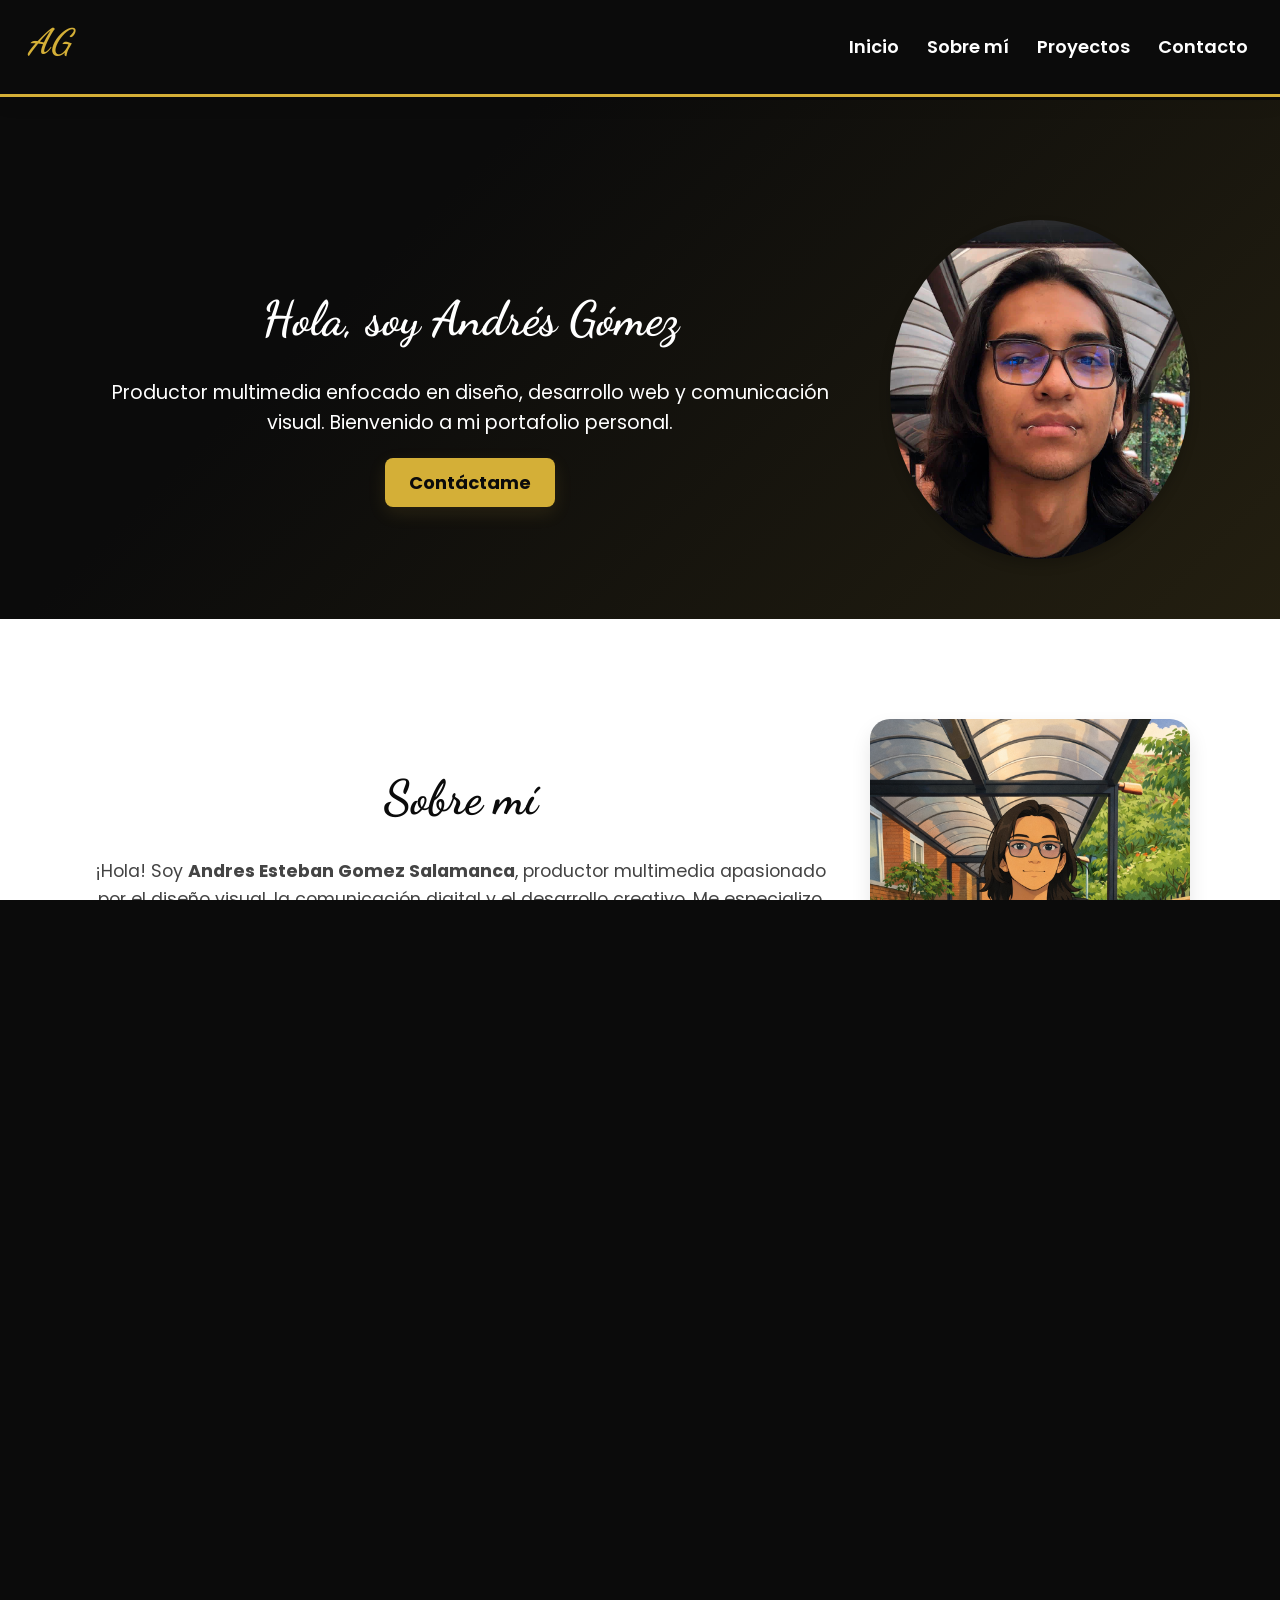
==== index.html @ 7278cf68 "Update index.html" ====
<!DOCTYPE html>
<html lang="es">
<head>
  <meta charset="UTF-8" />
  <meta name="viewport" content="width=device-width, initial-scale=1.0" />
  <title>Portafolio | Andres Gomez</title>

  <!-- Tipografías -->
  <link href="https://fonts.googleapis.com/css2?family=Dancing+Script:wght@400;700&family=Poppins:wght@300;400;600&display=swap" rel="stylesheet">

  <!-- Iconos -->
  <link rel="stylesheet" href="https://cdn.jsdelivr.net/npm/bootstrap-icons@1.11.1/font/bootstrap-icons.css">

  <!-- Estilos -->
  <link rel="stylesheet" href="estilos/estilos.css" />
  <!-- Favicon SVG con 'AG' dorado -->
  <link rel="icon" href="favicon.svg">
</head>
<body>

  <!-- HEADER -->
  <header>
    <div class="navbar">
      <h1 class="logo">AG</h1>
      <button id="menu-toggle" class="menu-toggle" aria-controls="nav-list" aria-expanded="false">☰</button>
      <nav id="nav-list" role="navigation" aria-hidden="true">
        <ul>
          <li><a href="#inicio">Inicio</a></li>
          <li><a href="#sobre-mi">Sobre mí</a></li>
          <li><a href="#proyectos">Proyectos</a></li>
          <li><a href="#contacto">Contacto</a></li>
        </ul>
      </nav>
    </div>
  </header>

  <!-- CONTENIDO -->
  <main>

<section id="inicio" class="hero">
  <div class="hero-content">
    <div class="hero-texto">
      <h2>Hola, soy Andrés Gómez</h2>
      <p>Productor multimedia enfocado en diseño, desarrollo web y comunicación visual. Bienvenido a mi portafolio personal.</p>
      <a href="#contacto" class="btn-cta">Contáctame</a>
    </div>
    <div class="hero-imagen">
      <img src="material extra/IMG-20250311-WA0062.png" alt="Foto de Andres Gomez" />
    </div>
  </div>
</section>


<section id="sobre-mi" class="sobre-mi">
  <div class="contenedor-sobre-mi">
    <div class="texto-sobre-mi">
      <h2>Sobre mí</h2>
      <p>
        ¡Hola! Soy <strong>Andres Esteban Gomez Salamanca</strong>, productor multimedia apasionado por el diseño visual, la comunicación digital y el desarrollo creativo. 
        Me especializo en crear experiencias visuales impactantes que combinan diseño, tecnología y narrativas significativas.
      </p>
      <p>
        A lo largo de mi camino profesional he trabajado en proyectos que integran ilustración, edición audiovisual, fotografía y desarrollo web.
        Mi enfoque se centra en ofrecer soluciones visuales funcionales, coherentes y orientadas a resultados.
      </p>
      <a href="#proyectos" class="btn-cta">Ver mis proyectos</a>
    </div>

    <div class="grafico-sobre-mi">
      <img src="material extra/ChatGPT Image 10 ene 2026, 03_48_54 p.m..png" alt="Ilustración creativa sobre mí">
    </div>
  </div>
</section>

<section id="formacion" class="formacion">
  <div class="contenedor-formacion">
    <h2>Formación Profesional</h2>
    <p>Mi preparación académica me ha brindado una base sólida en diseño, tecnología y comunicación multimedia.</p>

    <div class="tarjetas-formacion">
      <div class="formacion-card">
        <img src="material extra/logo_sena.png" alt="Técnico en Integración de Contenidos Digitales">
        <h3>Técnico en Integración de Contenidos Digitales</h3>
        <p>Formación orientada al diseño, animación y montaje de contenidos para medios interactivos. Me permitió desarrollar habilidades en producción audiovisual, edición y narrativas digitales.</p>
      </div>

      <div class="formacion-card">
        <img src="material extra/logo_sena.png" alt="Tecnólogo en Producción Multimedia">
        <h3>Tecnólogo en Producción Multimedia</h3>
        <p>Especialización en desarrollo de productos digitales, con enfoque en diseño UX/UI, desarrollo web, contenidos audiovisuales y proyectos interactivos para plataformas multiplataforma.</p>
      </div>
    </div>
  </div>
</section>


<section id="proyectos" class="proyectos">
  <h2>Mis Proyectos</h2>

  <div class="filtros">
    <button class="filtro activo" data-categoria="todos">Todos</button>
    <button class="filtro" data-categoria="diseno">Diseño</button>
    <button class="filtro" data-categoria="web">Programación Web</button>
    <button class="filtro" data-categoria="audiovisual">Audiovisuales</button>
    <button class="filtro" data-categoria="fotografia">Fotografía</button>
  </div>

  <div class="galeria">
    <!-- Proyecto 1 -->
<div class="proyecto diseno">
  <img src="material extra/Mesa de trabajo 1.png" alt="Proyecto de Ilustración">
  <h3>Recetario MACAM</h3>
  <p>Diseño de marca para empresa emergente.</p>
  <a class="btn-proyecto" href="https://heyzine.com/flip-book/fcff9b7a0a.html" target="_blank" rel="noopener">Abrir proyecto</a>
</div>
<br>
<div class="proyecto diseno">
  <img src="material extra/Mesa de trabajo 2.png" alt="Proyecto de Ilustración">
  <h3>Manuel de Marca MACAM</h3>
  <p>Diseño de marca para empresa emergente.</p>
  <a class="btn-proyecto" href="https://heyzine.com/flip-book/d1c2dc24f5.html" target="_blank" rel="noopener">Abrir proyecto</a>
</div>

    <!-- Proyecto Web: Página Restaurante -->
    <div class="proyecto web">
      <img src="material extra/icono restaurante.png" alt="Plantilla Web Restaurante">
      <h3>Plantilla Web Restaurante</h3>
      <p>Proyecto: sitio web para restaurante.</p>
      <a class="btn-proyecto" href="MATERIAL WEB/Pagina Restaurante/HTML/index.html" target="_blank" rel="noopener">Ver proyecto</a>
    </div>

    <!-- Proyecto Web: Página Web (portfolio) -->
    <div class="proyecto web">
      <img src="material extra/Icono tienda.png" alt="Plantilla Web Tienda">
      <h3>Plantilla Web Tienda</h3>
      <p>Proyecto: colección de páginas web personales.</p>
      <a class="btn-proyecto" href="MATERIAL WEB/pagina web/index.html" target="_blank" rel="noopener">Ver proyecto</a>
    </div>

    <!-- Proyecto Web: Paina Web MACAM -->
    <div class="proyecto web">
      <img src="material extra/Logo MACAM.png" alt="Paina Web MACAM">
      <h3>Paina Web MACAM</h3>
      <p>Proyecto: sitio documental y multimedia.</p>
      <a class="btn-proyecto" href="MATERIAL WEB/Paina Web MACAM/Index/index_actualizado.html" target="_blank" rel="noopener">Ver proyecto</a>
    </div>

    <!-- Proyecto 4 -->
    <div class="proyecto audiovisual">
    <iframe  src="https://www.youtube.com/embed/Uq4TGRzshXA?si=6uq_h2hzOPtHP-9s" title="YouTube video player" frameborder="0" allow="accelerometer; autoplay; clipboard-write; encrypted-media; gyroscope; picture-in-picture; web-share" referrerpolicy="strict-origin-when-cross-origin" allowfullscreen></iframe>      
    <h3>Spot MACAM</h3>
      <p>Planeacion, direccion, grabación, edición y postproducción de video.</p>
    </div>
    <br/>
    <div class="proyecto audiovisual">
    <iframe src="https://www.youtube.com/embed/iE1wl9cWz3Y?si=ldlX9JCT1Sg1dE_a" title="YouTube video player" frameborder="0" allow="accelerometer; autoplay; clipboard-write; encrypted-media; gyroscope; picture-in-picture; web-share" referrerpolicy="strict-origin-when-cross-origin" allowfullscreen></iframe>      <h3>Documental MACAM</h3>
      <p>Planeacion, direccion, grabación, edición y postproducción de video.</p>
    </div>
    

    <!-- Proyecto 5 -->
    <div class="proyecto fotografia">
      <img src="Imagenes/Fotos Ice Swan/IMG_9406.JPG" alt="Proyecto Fotográfico">
      <h3>Sesion Fotografica "Ice Swan"</h3>
      <p>Sesión profesional con retoque.</p>
      <button class="btn-proyecto" id="abrir-carrusel" data-gallery="Imagenes/Fotos Ice Swan/">Ver galería</button>
    </div>

    <!-- Puedes duplicar más proyectos y asignarles su clase correspondiente -->
  </div>
</section>


<footer id="contacto" class="contacto-footer">
  <div class="contenedor-contacto">
    <!-- Iconos de contacto -->
    <div class="info-contacto" style="display: flex; flex-direction: column; align-items: center;">
      <h2 style="text-align: center; width: 100%;">Contáctame</h2>
      <div class="redes-contacto">
        <a href="mailto:salamancasalamanca16@gmail.com" title="Correo" target="_blank" rel="noopener">
          <i class="bi bi-envelope-fill"></i>
        </a>
        <a href="https://wa.me/573502629263" title="WhatsApp" target="_blank" rel="noopener">
          <i class="bi bi-whatsapp"></i>
        </a>
        <a href="https://www.instagram.com/andresgomez8313?igsh=MTlnbW1maTV3ZWdxaw==" title="Instagram" target="_blank" rel="noopener">
          <i class="bi bi-instagram"></i>
        </a>
      </div>
    </div>
  </div>

  <!-- Línea inferior tipo footer -->
  <div class="creditos">
    <p>&copy; 2025 Andres Gomez. Todos los derechos reservados.</p>
  </div>
</footer>

<!-- Carrusel Modal -->
<div id="carrusel-modal" class="carrusel-modal">
  <div class="carrusel-contenido">
    <span class="carrusel-cerrar" id="cerrar-carrusel">&times;</span>
    <button class="carrusel-nav carrusel-prev" id="carrusel-prev">&#10094;</button>
    <img id="carrusel-img" src="" alt="Fotografía carrusel">
    <button class="carrusel-nav carrusel-next" id="carrusel-next">&#10095;</button>
    <div class="carrusel-indicadores" id="carrusel-indicadores"></div>
  </div>
</div>

  <script src="estilos/javascript.js"></script>
  <script src="carrusel-new.js"></script>
</body>
</html>
---- estilos/estilos.css ----
body{
  background-color: #0b0b0b;
}
/* === ICONOS DE CONTACTO FOOTER === */

.redes-contacto {
  display: flex;
  justify-content: center;
  gap: 24px;
  margin: 24px 0 0 0;
}
.redes-contacto a {
  width: 64px;
  height: 64px;
  display: flex;
  align-items: center;
  justify-content: center;
  border: 2px solid var(--gold);
  border-radius: 50%;
  background: var(--black);
  transition: background 0.2s, border 0.2s, transform 0.15s;
  text-decoration: none;
  margin: 0 8px;

}
.redes-contacto i {
  color: var(--gold);
  font-size: 2rem;
  transition: color 0.2s;
}
.redes-contacto a:hover, .redes-contacto a:focus {
  background: var(--gold);
  border-color: var(--gold-dark);
  transform: translateY(-4px) scale(1.08);
  outline: none;
}
.redes-contacto a:hover i, .redes-contacto a:focus i {
  color: var(--black);
}
/* === RESET === */
* {
  margin: 0;
  padding: 0;
  box-sizing: border-box;
}

/* === TIPOGRAFÍA Y COLORES BASE === */
:root{
  --gold: #D4AF37;
  --gold-dark: #B8860B;
  --black: #0b0b0b;
  --white: #ffffff;
}

body {
  font-family: 'Poppins', sans-serif;
  background-color: var(--black) !important;
  color: var(--white);
  line-height: 1.6;
}

/* Make page use full viewport height so footer can stick to bottom when content is short */
html, body {
  height: 100%;
  margin: 0 !important;
  padding: 0 !important;
  box-sizing: border-box;
  width: 100vw;
  overflow-x: hidden;
}
body {
  display: flex;
  flex-direction: column;
  min-height: 100vh;
  margin: 0 !important;
  padding: 0 !important;
  box-sizing: border-box;
  width: 100vw;
  overflow-x: hidden;
}

h1, h2, h3 {
  font-family: 'Dancing Script', cursive;
  color: var(--gold);
  margin-bottom: 10px;
}

/* === HEADER === */
header {
  background-color: var(--black);
  padding: 14px 28px;
  position: fixed;
  top: 0;
  width: 100%;
  z-index: 1000;
  border-bottom: 3px solid var(--gold);
  box-shadow: 0 6px 18px rgba(0,0,0,0.08);
  backdrop-filter: blur(6px);
}

.navbar {
  display: flex;
  align-items: center;
  justify-content: space-between;
  flex-wrap: wrap;
}

.logo-img {
  width: 60px;
  height: auto;
}

.logo {
  font-size: 2rem;
  color: var(--gold);
  font-family: 'Dancing Script', cursive;
  font-style: italic;
}

.menu-toggle {
  background-color: transparent;
  color: var(--white);
  border: none;
  font-size: 1.8rem;
  cursor: pointer;
  display: none;
}

nav ul {
  display: flex;
  gap: 20px;
  list-style: none;
}

nav ul li a {
  text-decoration: none;
  color: var(--white);
  font-weight: 600;
  position: relative;
  padding: 6px 4px;
  transition: color 0.25s ease, transform 0.15s ease;
}

nav ul li a::after{
  content: '';
  position: absolute;
  left: 50%;
  transform: translateX(-50%) scaleX(0);
  bottom: -6px;
  height: 3px;
  width: 60%;
  background: linear-gradient(90deg,var(--gold),var(--gold-dark));
  transition: transform 0.25s ease;
  transform-origin: center;
}

nav ul li a:hover{
  color: var(--gold);
  transform: translateY(-2px);
}

nav ul li a:hover::after{
  transform: translateX(-50%) scaleX(1);
}

/* Responsive: make nav and layout adapt */
nav {
  display: flex;
  align-items: center;
  gap: 12px;
}

/* Make gallery responsive using CSS Grid */
.galeria {
  display: grid;
  grid-template-columns: repeat(auto-fit, minmax(220px, 1fr));
  gap: 20px;
  padding: 0 10px;
}

.proyecto {
  width: 100%;
  max-width: none;
}

/* Estilos específicos para proyectos web: tarjetas coherentes con la paleta */

.proyecto.web {
  background: linear-gradient(180deg, rgba(255,255,255,0.98), #fff);
  border: 1px solid rgba(11,11,11,0.04);
  border-radius: 12px;
  padding: 14px;
  text-align: center;
  display: flex;
  flex-direction: column;
  gap: 12px;
  align-items: center;
  box-shadow: 0 8px 20px rgba(11,11,11,0.06);
  transition: transform 260ms var(--ease-medium), box-shadow 260ms var(--ease-medium);
}

.proyecto.web:hover {
  transform: translateY(-6px);
  box-shadow: 0 18px 36px rgba(11,11,11,0.12);
}

.proyecto.web img {
  width: 100%;
  max-width: 420px;
  height: 160px;
  object-fit: cover;
  border-radius: 8px;
  display: block;
  margin: 0 auto;
}

.proyecto.web h3 {
  margin: 6px 0 0 0;
  color: var(--black);
  font-size: 1.05rem;
  text-align: center;
}

.proyecto.web p {
  color: rgba(11,11,11,0.75);
  font-size: 0.95rem;
  margin: 0;
  text-align: center;
}

/* Botón principal para abrir proyectos */
.btn-proyecto {
  display: inline-block;
  align-self: center;
  background: linear-gradient(90deg, var(--gold), var(--gold-dark));
  color: var(--black);
  text-decoration: none;
  padding: 10px 14px;
  border-radius: 10px;
  font-weight: 700;
  box-shadow: 0 8px 18px rgba(212,175,55,0.12);
  transition: transform 180ms var(--ease-quick), box-shadow 180ms var(--ease-quick), opacity 180ms var(--ease-quick);
  margin-bottom: 18px;
}

.btn-proyecto:hover,
.btn-proyecto:focus {
  transform: translateY(-3px);
  box-shadow: 0 12px 28px rgba(184,134,11,0.14);
  opacity: 0.98;
}

/* Botón de proyectos de diseño */
.btn-proyecto {
  display: inline-block;
  background-color: #bfa14a; /* dorado */
  color: #fff;
  border: none;
  border-radius: 6px;
  padding: 0.6em 1.2em;
  font-size: 1rem;
  font-family: 'Poppins', sans-serif;
  font-weight: 600;
  text-decoration: none;
  cursor: pointer;
  transition: background 0.2s, box-shadow 0.2s;
  box-shadow: 0 2px 8px rgba(191, 161, 74, 0.08);
}

.btn-proyecto:hover,
.btn-proyecto:focus {
  background-color: #a88c36;
  color: #fff;
  box-shadow: 0 4px 16px rgba(191, 161, 74, 0.18);
  outline: none;
}

/* Responsive tweaks for project cards */
@media (max-width: 640px) {
  .proyecto.web img {
    height: 140px;
  }
  .btn-proyecto { padding: 9px 12px; font-size: 0.95rem; }
}

/* Hero responsiveness */
.hero-content {
  gap: 24px;
}

.hero-texto h2 {
  font-size: clamp(1.6rem, 4vw, 2.6rem);
}

.hero-imagen img {
  max-width: 60%;
  width: 100%;
  height: auto;
}

/* Make images and media fluid */
img {
  max-width: 100%;
  height: auto;
  display: block;
}

/* Navbar mobile behaviour */
@media (max-width: 768px) {
  .navbar {
    padding: 10px 18px;
  }

  .logo {
    font-size: 1.6rem;
  }

  .menu-toggle {
    display: block;
    font-size: 1.6rem;
    background: transparent;
    border: none;
    margin-left: auto;
    margin-right: 14px;
    z-index: 1200;
    align-self: center;
  }

  nav ul {
    position: absolute;
    top: 64px;
    /* align menu to the right of the header with small gap */
    right: 14px;
    /* width responsive but constrained so it doesn't take full viewport */
    width: clamp(240px, 40%, 420px);
    background: var(--black);
    flex-direction: column;
    padding: 0 20px;
    gap: 12px;
    box-shadow: 0 12px 34px rgba(0,0,0,0.18);
    overflow: hidden;
    max-height: 0;
    /* slide in from the right */
    transform-origin: top right;
    transform: translateX(8px) scale(0.98);
    opacity: 0;
    transition: transform 260ms cubic-bezier(.2,.9,.2,1), opacity 220ms ease, max-height 350ms ease;
    /* Prevent pointer events when menu is closed to avoid accidental clicks */
    pointer-events: none;
    z-index: 1200;
  }

    nav ul.active {
      /* Use remaining viewport height under the header so menu never overflows screen */
      max-height: calc(100vh - 64px);
      padding: 14px 20px;
      overflow-y: auto;
      -webkit-overflow-scrolling: touch;
      transform: translateX(0) scale(1);
      opacity: 1;
      /* enable pointer events when menu is active */
      pointer-events: auto;
      border-top-left-radius: 12px;
      border-bottom-left-radius: 12px;
    }

  nav ul li a {
    color: var(--white);
    padding: 12px 10px;
    font-size: 0.98rem;
    text-align: center;
    border-bottom: 1px solid rgba(255,255,255,0.04);
    display: block;
    max-width: 100%;
    margin: 0 auto;
  }

  nav ul li a:focus-visible {
    outline: 2px solid var(--gold);
    outline-offset: 4px;
  }

  main {
    padding-top: 88px;
  }
  /* Reduce section padding for small screens */
  section {
    padding: 28px 14px;
    margin: 14px auto;
  }

  .hero {
    padding: 80px 14px 40px;
  }

  .hero-content {
    flex-direction: column-reverse;
    align-items: center;
    text-align: center;
  }

  .hero-imagen img {
    max-width: 220px;
    margin: 0 auto 18px;
  }

  .contenedor-sobre-mi, .tarjetas-formacion, .contenedor-formacion, .contenedor-contacto {
    gap: 18px;
  }

  .formacion-card {
    max-width: 100%;
  }

  .formulario input, .formulario textarea {
    width: 100%;
  }

  .creditos {
    margin-left: 0;
  }
}

/* Wider screens: use horizontal spacing */
@media (min-width: 769px) {
  nav ul {
    display: flex !important;
  }
}

/* === MAIN === */
main {
  padding: 100px 0 60px 0;
  flex: 1 0 auto;
  margin: 0 !important;
  box-sizing: border-box;
  width: 100vw;
}

/* Typographic scale (responsive) */
html { font-size: 16px; }
body { font-size: clamp(14px, 1.6vw, 18px); }

h1.logo { font-size: clamp(1.4rem, 4vw, 2.2rem); }
h1, h2, h3 { font-size: clamp(1.3rem, 4.2vw, 2.4rem); }
h2 { font-size: clamp(1.2rem, 3.6vw, 2rem); }
h3 { font-size: clamp(1rem, 3vw, 1.4rem); }

/* Smooth subtle animations */
:root{ --ease-quick: 180ms; --ease-medium: 350ms; --ease-slow: 600ms; }

/* fade up for sections and project cards */
.reveal {
  opacity: 0;
  transform: translateY(12px);
  transition: opacity var(--ease-medium) ease, transform var(--ease-medium) ease;
}
.reveal.is-visible{
  opacity: 1;
  transform: translateY(0);
}

/* buttons subtle hover translate already exists, add smoother transition */
.btn-cta { transition: transform var(--ease-quick) ease, box-shadow var(--ease-quick) ease; }

/* nav links micro animation */
nav ul li a { transition: color var(--ease-quick) ease, transform var(--ease-quick) ease; }

/* small tweak for hero text animation */
.hero-texto { transition: opacity var(--ease-medium) ease, transform var(--ease-medium) ease; }
.hero-texto.reveal { opacity: 0; transform: translateY(8px); }
.hero-texto.reveal.is-visible { opacity: 1; transform: translateY(0); }

section {
  padding: 60px 0;
  background-color: #fff;
  margin: 0 auto 0 auto;
  border-radius: 0;
  max-width: 100vw;
  box-shadow: none;
  text-align: center;
}

/* === HERO === */
.hero {
  background: linear-gradient(135deg, var(--black) 30%, rgba(212,175,55,0.12) 100%);
  color: #fff;
  padding: 120px 20px 60px;
}

.hero-content {
  display: flex;
  align-items: center;
  justify-content: space-between;
  flex-wrap: wrap;
  gap: 40px;
  max-width: 1100px;
  margin: auto;
}

.hero-texto {
  flex: 1 1 500px;
}

.hero-texto h2 {
  color: #ffffff;
  font-size: 3rem;
  margin-bottom: 20px;
}

.hero-texto p {
  font-size: 1.2rem;
  margin-bottom: 30px;
}

.btn-cta {
  background-color: var(--gold);
  color: var(--black);
  padding: 12px 24px;
  font-weight: bold;
  text-decoration: none;
  border-radius: 8px;
  transition: transform 0.15s ease, box-shadow 0.15s ease;
  box-shadow: 0 6px 18px rgba(212,175,55,0.12);
}

.btn-cta:hover {
  transform: translateY(-3px);
  box-shadow: 0 10px 24px rgba(184,134,11,0.14);
}

.hero-imagen img {
  max-width: 300px;
  border-radius: 50%;
  box-shadow: 0 6px 12px rgba(0,0,0,0.2);
}

/* === SOBRE MÍ === */
.sobre-mi {
  background-color: #ffffff;
  padding: 100px 20px;
}

  .contenedor-sobre-mi {
    display: flex;
    flex-wrap: wrap;
    gap: 40px;
    max-width: 1100px;
    margin: auto;
    align-items: center;
    justify-content: center;
    text-align: center;
  }

.texto-sobre-mi {
  flex: 1 1 500px;
}

.texto-sobre-mi h2 {
  margin-bottom: 20px;
  font-size: 3rem;
  color: var(--black);
  text-align: center;
}

.texto-sobre-mi p {
  margin-bottom: 20px;
  font-size: 1.1rem;
  color: #444;
}

.texto-sobre-mi .btn-cta {
  display: inline-block;
  margin-top: 10px;
  background-color: var(--gold);
  color: var(--black);
  padding: 12px 24px;
  border-radius: 6px;
  text-decoration: none;
  transition: transform 0.15s ease;
}

.texto-sobre-mi .btn-cta:hover {
  transform: translateY(-3px);
}

.grafico-sobre-mi img {
  max-width: 320px;
  width: 100%;
  border-radius: 20px;
  box-shadow: 0 10px 20px rgba(0,0,0,0.1);
}

/* === FORMACIÓN === */
.formacion {
  background-color: #ffffff;
  padding: 100px 20px;
  text-align: center;
}

.contenedor-formacion {
  max-width: 1100px;
  display: flex;
  flex-direction: column;
  align-items: center;
  justify-content: center;
  margin: 0 auto;
  text-align: center;
}

.contenedor-formacion h2 {
  color: var(--black);
  font-size: 2.4rem;
  margin-bottom: 20px;
}

.contenedor-formacion h3 {
  color: var(--gold);
  font-size: 1.6rem;
}

.formacion p {
  font-size: 1.1rem;
  color: #555;
  margin-bottom: 40px;
}

  .tarjetas-formacion {
    display: flex;
    justify-content: center;
    align-items: center;
    flex-wrap: wrap;
    gap: 30px;
    text-align: center;
  }

.formacion-card {
  background-color: #fff;
  padding: 20px;
  border-radius: 10px;
  width: 100%;
  max-width: 480px;
  box-shadow: 0 8px 16px rgba(0,0,0,0.1);
  transition: transform 0.3s ease;
  flex: 1;
  margin: 10px;
  min-width: 300px;
  display: flex;
  flex-direction: column;
  align-items: center;
  text-align: center;
}

.formacion-card:hover {
  transform: translateY(-5px);
}

.formacion-card img {
  width: 100%;
  max-height: 150px;
  object-fit: contain;
  margin-bottom: 20px;
}

.formacion-card h3 {
  color: var(--gold);
  font-size: 1.2rem;
  margin-bottom: 10px;
}

/* === PROYECTOS === */
.proyectos {
  padding: 60px 20px;
  background-color: #f8f9fa;
  text-align: center;
}

.proyectos h2 {
  font-size: 2.2rem;
  margin-bottom: 30px;
  color: var(--black);
}

.filtros {
  display: flex;
  flex-wrap: wrap;
  justify-content: center;
  gap: 10px;
  margin-bottom: 40px;
}

.filtro {
  padding: 10px 20px;
  background-color: #f0f0f0;
  color: var(--black);
  border: none;
  border-radius: 20px;
  cursor: pointer;
  transition: all 0.25s ease;
  font-weight: 500;
}

.filtro:hover,
.filtro.activo {
  background-color: var(--black);
  color: var(--gold);
}

  .galeria {
    display: flex;
    flex-wrap: wrap;
    justify-content: center;
    align-items: center;
    gap: 20px;
    padding: 0 10px;
    text-align: center;
  }

  .proyecto {
    width: calc(33.333% - 20px);
    max-width: 300px;
    background-color: #fff;
    border-radius: 12px;
    overflow: hidden;
    box-shadow: 0 4px 10px rgba(0,0,0,0.1);
    transition: transform 0.3s ease, box-shadow 0.3s ease;
    display: flex;
    flex-direction: column;
    align-items: center;
    justify-content: center;
    text-align: center;
  }

.proyecto:hover {
  transform: translateY(-5px);
  box-shadow: 0 6px 14px rgba(0, 0, 0, 0.15);
}

.proyecto img {
  width: 100%;
  height: 200px;
  object-fit: cover;
  display: block;
}

.proyecto h3 {
  margin: 15px 10px 5px;
  font-size: 1.2rem;
  color: #111;
}

.proyecto p {
  font-size: 0.95rem;
  padding: 0 15px 20px;
  color: #555;
  line-height: 1.4;
}

/* === CONTACTO + FOOTER === */
.contacto-footer {
  background-color: var(--black);
  color: #fff;
  width: 100vw !important;
  min-height: 350px;
  margin: 0 !important;
  margin-top: auto !important;
  box-sizing: border-box;
  border: none !important;
  box-shadow: none !important;
  display: flex;
  flex-direction: column;
  justify-content: center;
  align-items: center;
  left: 0 !important;
  right: 0 !important;
  margin-bottom: -100px;
}

.contenedor-contacto {
  display: flex;
  flex-wrap: wrap;
  justify-content: space-between;
  max-width: 1200px;
  margin: 0 auto;
  gap: 40px;
  margin-bottom: 0%;
}

.formulario, .info-contacto {
  flex: 1 1 300px;
}

.formulario h2,
.info-contacto h3 {
  margin-bottom: 20px;
  color: #fff;
}

.formulario form {
  display: flex;
  flex-direction: column;
  gap: 15px;
}

.formulario input,
.formulario textarea {
  padding: 12px;
  border: 1px solid rgba(212,175,55,0.08);
  border-radius: 8px;
  font-size: 1rem;
  background: #0f0f0f;
  color: #fff;
}

.formulario textarea {
  resize: vertical;
  min-height: 120px;
}

.formulario button {
  background-color: var(--gold);
  color: var(--black);
  border: none;
  padding: 12px;
  font-size: 1rem;
  border-radius: 8px;
  cursor: pointer;
  font-weight: 600;
  transition: transform 0.15s ease;
}

.formulario button:hover {
  transform: translateY(-3px);
}

.info-contacto p {
  margin: 10px 0;
  font-size: 0.95rem;
  color: #ccc;
}

.redes {
  margin-top: 20px;
}

.redes a {
  color: #fff;
  margin-right: 15px;
  font-size: 1.5rem;
  transition: color 0.3s;
}

.redes a:hover {
  color: var(--gold);
}

.creditos {
  text-align: center;
  margin-top: 32px;
  font-size: 0.95rem;
  border-top: none;
  padding-top: 12px;
  padding-bottom: 0;
  color: #ccc;
  width: 100%;
  background: transparent;
}

/* Footer typography and sizing */
.contacto-footer, .creditos {
  font-size: clamp(13px, 1.8vw, 15px);
}

/* Menu toggle animation when open */
#menu-toggle {
  transition: transform 220ms cubic-bezier(.2,.9,.2,1);
}

#menu-toggle[aria-expanded="true"] {
  transform: rotate(90deg) scale(1.05);
}

/* Carrusel Modal */
.carrusel-modal {
  display: none;
  position: fixed;
  z-index: 9999;
  left: 0; top: 0;
  width: 100vw; height: 100vh;
  background: rgba(0,0,0,0.8);
  justify-content: center;
  align-items: center;
}
.carrusel-modal.activo {
  display: flex;
}
.carrusel-contenido {
  position: relative;
  background: #fff;
  border-radius: 12px;
  padding: 1.5em;
  box-shadow: 0 8px 32px rgba(0,0,0,0.25);
  max-width: 90vw;
  max-height: 80vh;
  display: flex;
  flex-direction: column;
  align-items: center;
}
.carrusel-cerrar {
  position: absolute;
  top: 12px; right: 18px;
  font-size: 2rem;
  color: #bfa14a;
  cursor: pointer;
  font-weight: bold;
}
.carrusel-nav {
  background: #bfa14a;
  color: #fff;
  border: none;
  border-radius: 50%;
  font-size: 2rem;
  width: 48px; height: 48px;
  position: absolute;
  top: 50%;
  transform: translateY(-50%);
  cursor: pointer;
  opacity: 0.85;
  transition: background 0.2s;
}
.carrusel-prev { left: 10px; }
.carrusel-next { right: 10px; }
.carrusel-nav:hover { background: #a88c36; }
#carrusel-img {
  max-width: 70vw;
  max-height: 60vh;
  border-radius: 8px;
  margin: 0 60px;
  box-shadow: 0 2px 16px rgba(191,161,74,0.12);
}
.carrusel-indicadores {
  margin-top: 1em;
  text-align: center;
}
.carrusel-indicadores span {
  display: inline-block;
  width: 12px; height: 12px;
  margin: 0 4px;
  background: #bfa14a;
  border-radius: 50%;
  opacity: 0.4;
  cursor: pointer;
  transition: opacity 0.2s;
}
.carrusel-indicadores .activo {
  opacity: 1;
}

/* === MEDIA QUERY (UNIFICADO) === */
@media (max-width: 1024px) {
  .proyecto {
    width: calc(50% - 20px);
    margin-left: auto;
    margin-right: auto;
  }
  .galeria {
    justify-content: center;
    align-items: center;
  }
}

@media (max-width: 600px) {
  .proyecto {
    width: 100%;
    margin-left: auto;
    margin-right: auto;
  }
  .galeria {
    justify-content: center;
    align-items: center;
  }
  .contenedor-sobre-mi, .tarjetas-formacion {
    flex-direction: column;
    align-items: center;
    justify-content: center;
    text-align: center;
  }
}

@media (max-width: 768px) {
  footer, .contacto-footer {
    width: 100vw;
    margin: 0 !important;
    padding: 0 !important;
    left: 0;
    right: 0;
    border-radius: 0 !important;
    box-shadow: none !important;
  }
  .contenedor-contacto {

    flex-direction: column;
    align-items: center;
    padding: 0 0 !important;
    margin: 0 !important;
    width: 100vw;
    box-sizing: border-box;
  }
  .formulario, .info-contacto {
    width: 100%;
    text-align: center;
  }
  .info-contacto h2{
    font-size: 2.5rem;
  }
  .redes a {
    margin: 0 10px;
  }
  .menu-toggle {
    display: block;
  }
  nav ul {
    flex-direction: column;
    margin-top: 20px;
  }
  body.nav-open {
    overflow: hidden;
    height: 100%;
  }
  .creditos {
    margin: 0 !important;
    padding: 12px 0 0 0 !important;
    width: 100vw;
    left: 0;
    right: 0;
    background: transparent;
    border-radius: 0 !important;
  }
}
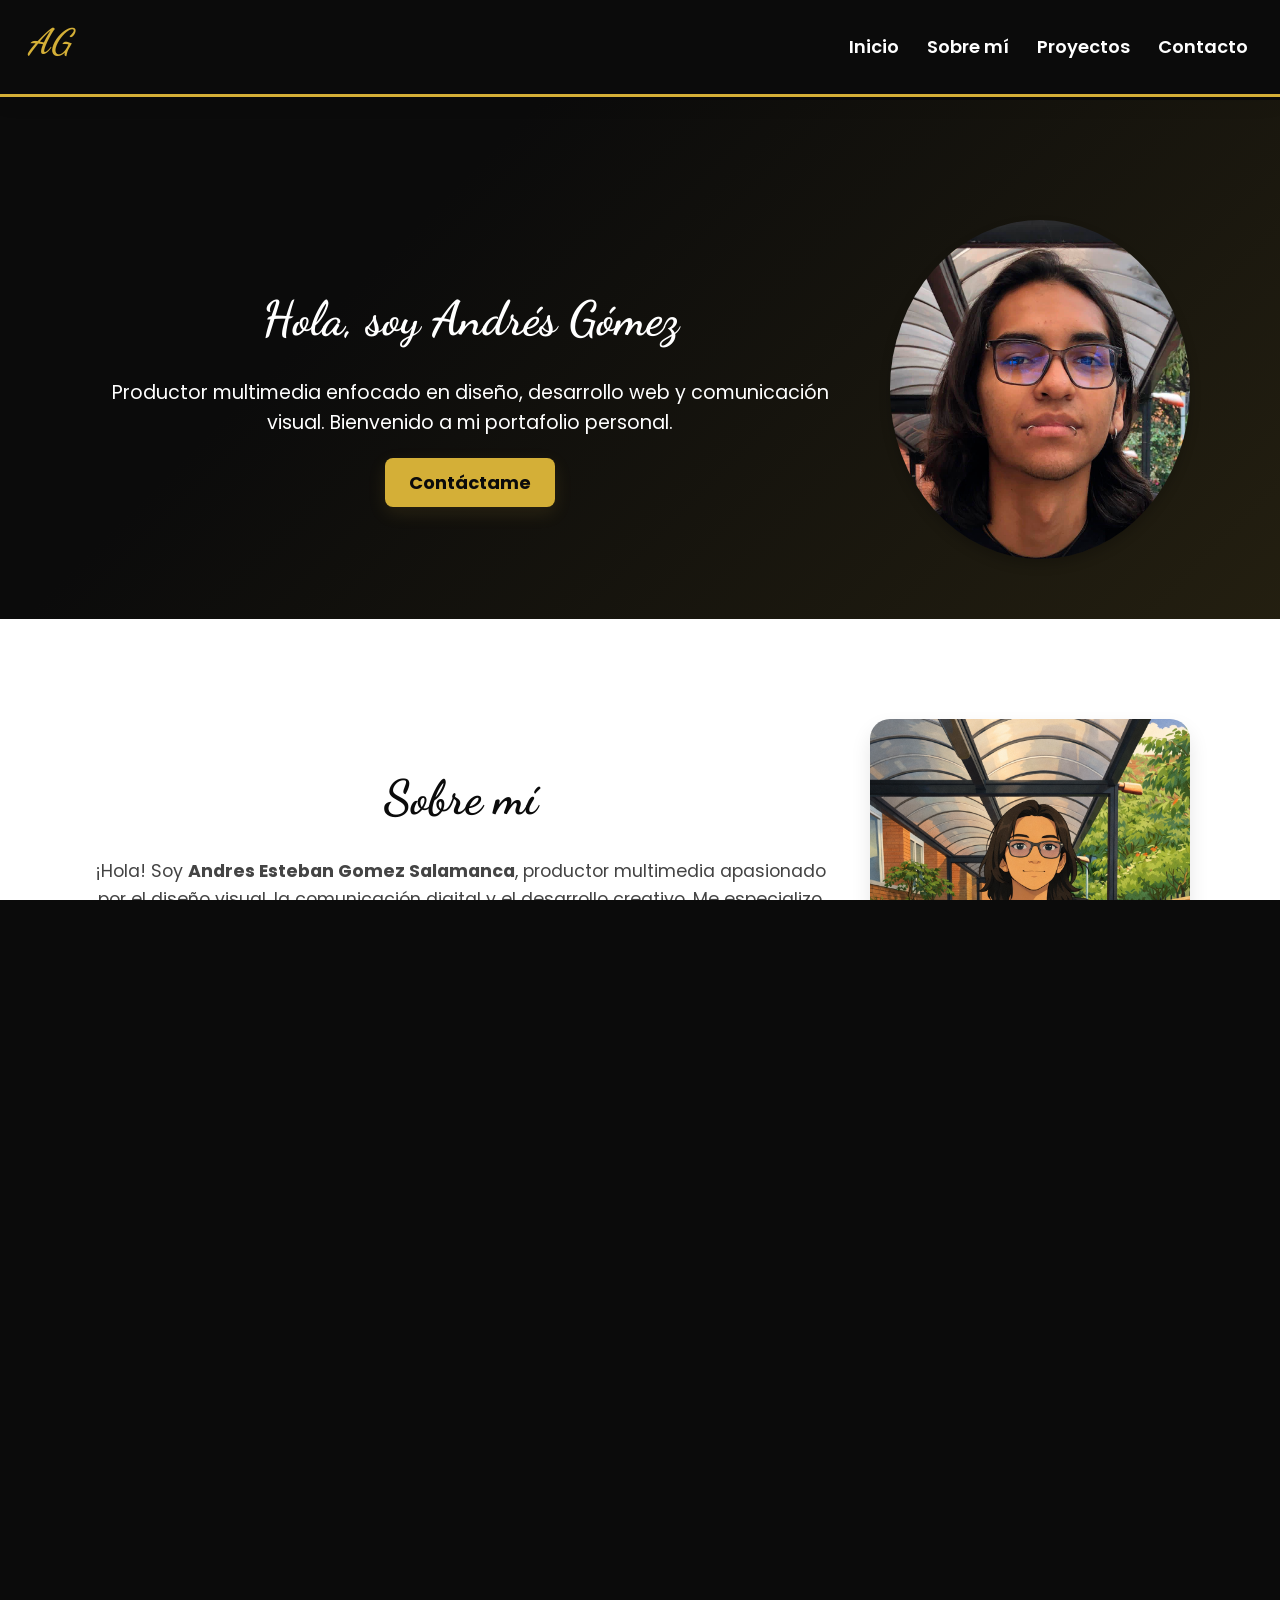
==== commit 543541cc: "Update index.html" ====
--- a/index.html
+++ b/index.html
@@ -88,6 +88,57 @@
         <img src="material extra/logo_sena.png" alt="Tecnólogo en Producción Multimedia">
         <h3>Tecnólogo en Producción Multimedia</h3>
         <p>Especialización en desarrollo de productos digitales, con enfoque en diseño UX/UI, desarrollo web, contenidos audiovisuales y proyectos interactivos para plataformas multiplataforma.</p>
+      </div>
+    </div>
+  </div>
+</section>
+
+<section id="habilidades" class="habilidades">
+  <div class="contenedor-habilidades">
+    <h2>Habilidades</h2>
+    <hr class="separador">
+    <div class="habilidades-grid">
+      <div class="skill-group">
+        <div class="icono-skill">
+          <img src="imagenes/iconos/Suit Adobe.png" alt="Adobe Icon">
+        </div>
+        <h3>Suite Adobe</h3>
+        <ul>
+          <li>Illustrator</li>
+          <li>Photoshop</li>
+          <li>Premiere Pro</li>
+          <li>Audition</li>
+          <li>After Effects</li>
+        </ul>
+      </div>
+      <div class="skill-group">
+        <div class="icono-skill">
+          <img src="imagenes/iconos/office 365.png" alt="Office Icon">
+        </div>
+        <h3>Office 365</h3>
+        <ul>
+          <li>Word</li>
+          <li>Excel</li>
+          <li>PowerPoint</li>
+        </ul>
+      </div>
+      <div class="skill-group">
+        <div class="icono-skill">
+          <img src="imagenes/iconos/Figma.png" alt="Figma Icon">
+        </div>
+        <h3>Diseño &amp; Prototipado</h3>
+        <ul>
+          <li>Figma</li>
+        </ul>
+      </div>
+      <div class="skill-group">
+        <div class="icono-skill">
+          <img src="imagenes/iconos/Visual Studio code.png" alt="Development Icon">
+        </div>
+        <h3>Desarrollo</h3>
+        <ul>
+          <li>Visual Studio Code — HTML, CSS, JS, PHP</li>
+        </ul>
       </div>
     </div>
   </div>
@@ -126,7 +177,7 @@
       <img src="material extra/icono restaurante.png" alt="Plantilla Web Restaurante">
       <h3>Plantilla Web Restaurante</h3>
       <p>Proyecto: sitio web para restaurante.</p>
-      <a class="btn-proyecto" href="MATERIAL WEB/Pagina Restaurante/HTML/index.html" target="_blank" rel="noopener">Ver proyecto</a>
+      <a class="btn-proyecto" href="MATERIAL WEB/Pagina Restaurante/Pagina Restaurante/HTML/index.html" target="_blank" rel="noopener">Ver proyecto</a>
     </div>
 
     <!-- Proyecto Web: Página Web (portfolio) -->
@@ -211,4 +262,3 @@
   <script src="carrusel-new.js"></script>
 </body>
 </html>
-
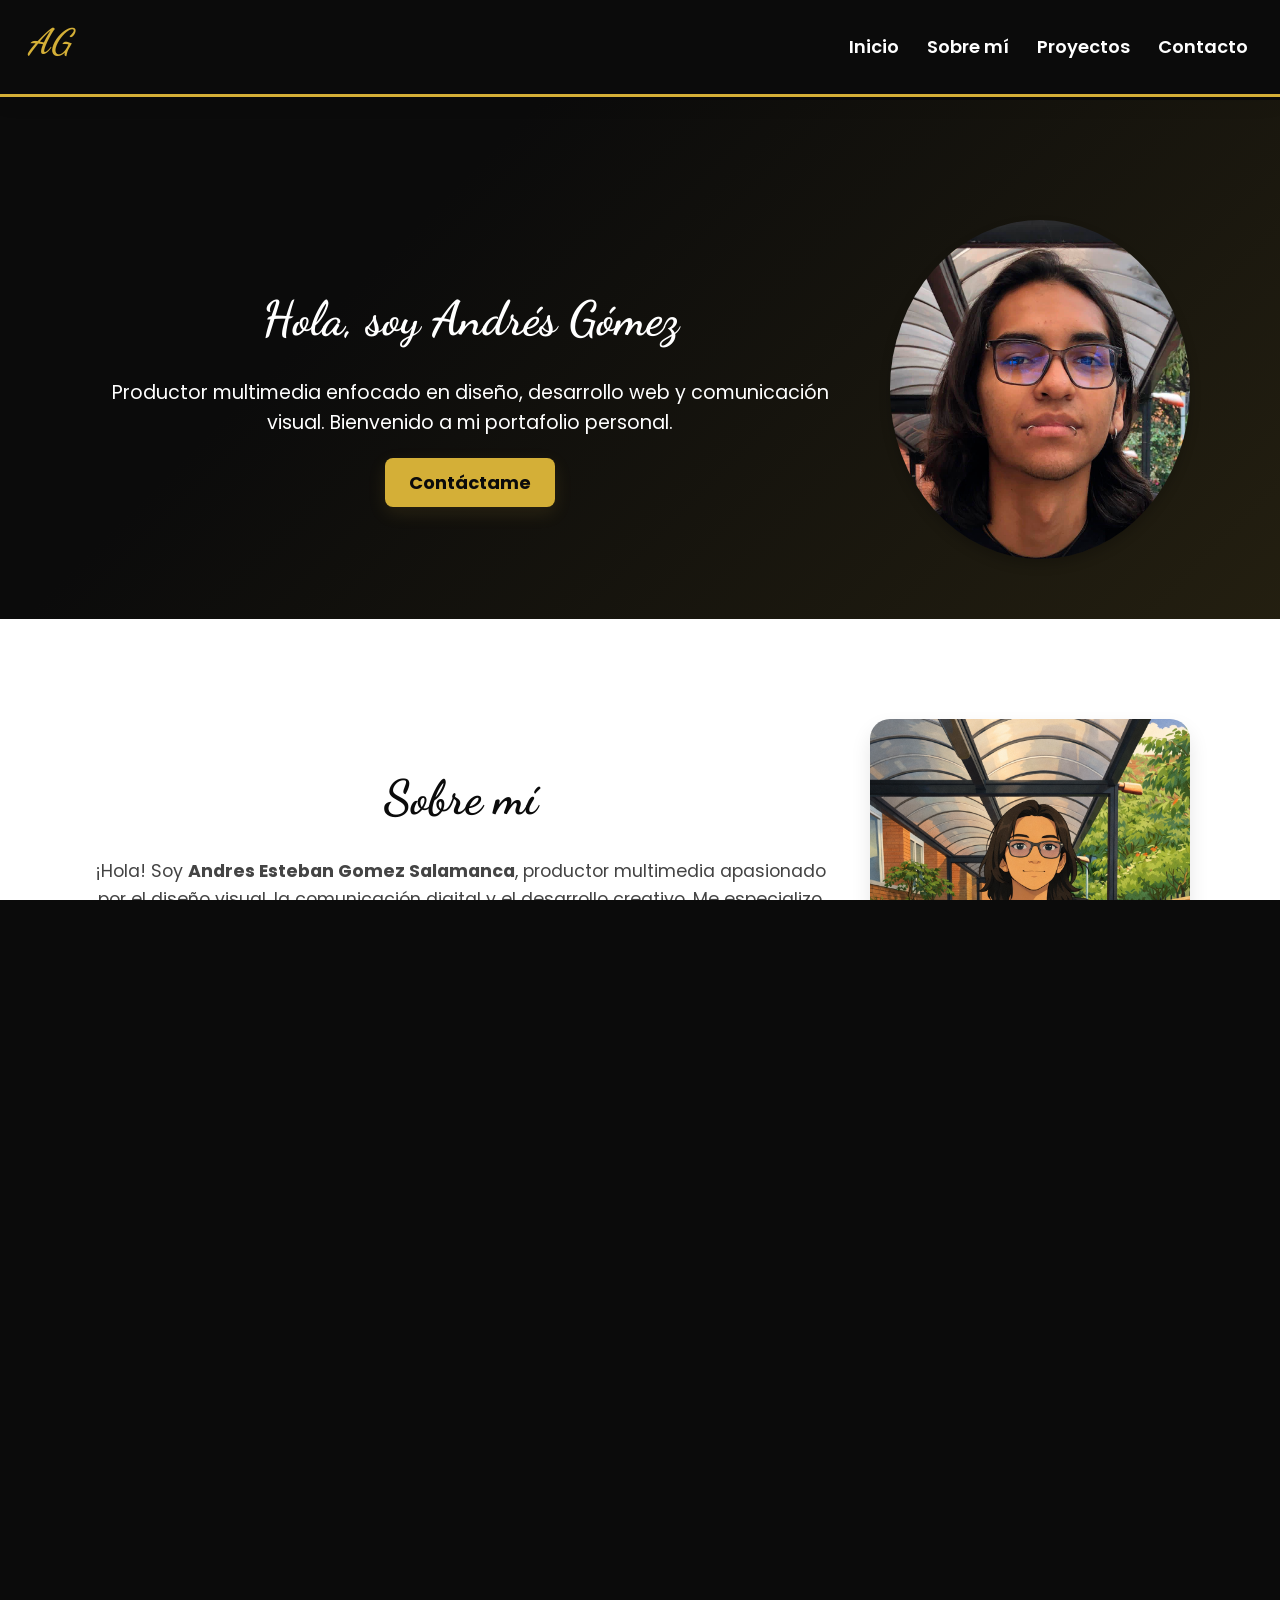
==== commit d4aa8b48: "Update index.html" ====
--- a/index.html
+++ b/index.html
@@ -113,7 +113,7 @@
       </div>
       <div class="skill-group">
         <div class="icono-skill">
-          <img src="imagenes/iconos/office 365.png" alt="Office Icon">
+          <img src="Imagenes/iconos/office 365.png" alt="Office Icon">
         </div>
         <h3>Office 365</h3>
         <ul>
@@ -124,7 +124,7 @@
       </div>
       <div class="skill-group">
         <div class="icono-skill">
-          <img src="imagenes/iconos/Figma.png" alt="Figma Icon">
+          <img src="Imagenes/iconos/Figma.png" alt="Figma Icon">
         </div>
         <h3>Diseño &amp; Prototipado</h3>
         <ul>
@@ -133,7 +133,7 @@
       </div>
       <div class="skill-group">
         <div class="icono-skill">
-          <img src="imagenes/iconos/Visual Studio code.png" alt="Development Icon">
+          <img src="Imagenes/iconos/Visual Studio code.png" alt="Development Icon">
         </div>
         <h3>Desarrollo</h3>
         <ul>
@@ -262,3 +262,4 @@
   <script src="carrusel-new.js"></script>
 </body>
 </html>
+
--- a/estilos/estilos.css
+++ b/estilos/estilos.css
@@ -987,53 +987,92 @@
   }
 }
 
-@media (max-width: 768px) {
-  footer, .contacto-footer {
-    width: 100vw;
-    margin: 0 !important;
-    padding: 0 !important;
-    left: 0;
-    right: 0;
-    border-radius: 0 !important;
-    box-shadow: none !important;
-  }
-  .contenedor-contacto {
-
-    flex-direction: column;
-    align-items: center;
-    padding: 0 0 !important;
-    margin: 0 !important;
-    width: 100vw;
-    box-sizing: border-box;
-  }
-  .formulario, .info-contacto {
-    width: 100%;
-    text-align: center;
-  }
-  .info-contacto h2{
-    font-size: 2.5rem;
-  }
-  .redes a {
-    margin: 0 10px;
-  }
-  .menu-toggle {
-    display: block;
-  }
-  nav ul {
-    flex-direction: column;
-    margin-top: 20px;
-  }
-  body.nav-open {
-    overflow: hidden;
-    height: 100%;
-  }
-  .creditos {
-    margin: 0 !important;
-    padding: 12px 0 0 0 !important;
-    width: 100vw;
-    left: 0;
-    right: 0;
-    background: transparent;
-    border-radius: 0 !important;
-  }
-}
+/* HABILIDADES - estilos coherentes con otras secciones */
+.habilidades {
+  background: #f8f8f8;
+  padding: 60px 0 50px 0;
+}
+
+.contenedor-habilidades {
+  max-width: 1100px;
+  margin: 0 auto;
+  padding: 0 20px;
+}
+
+.habilidades h2 {
+  text-align: center;
+  font-family: 'Poppins', sans-serif;
+  font-size: 2.2rem;
+  font-weight: 600;
+  color: #222;
+  margin-bottom: 10px;
+}
+
+.separador {
+  width: 60px;
+  border: 2px solid #d4af37;
+  margin: 0 auto 32px auto;
+  border-radius: 2px;
+  background: #d4af37;
+}
+
+.habilidades-grid {
+  display: flex;
+  flex-wrap: wrap;
+  gap: 32px;
+  justify-content: center;
+}
+
+.skill-group {
+  background: #fff;
+  border-radius: 18px;
+  box-shadow: 0 2px 12px rgba(0,0,0,0.06);
+  padding: 28px 24px 18px 24px;
+  min-width: 220px;
+  max-width: 260px;
+  display: flex;
+  flex-direction: column;
+  align-items: center;
+  transition: box-shadow .2s;
+  border: 1.5px solid #ececec;
+}
+
+.skill-group:hover {
+  box-shadow: 0 4px 18px rgba(212,175,55,0.13);
+  border-color: #d4af37;
+}
+
+.icono-skill {
+  margin-bottom: 12px;
+}
+
+.icono-skill img {
+  width: 38px;
+  height: 38px;
+  display: block;
+}
+
+.skill-group h3 {
+  font-size: 1.15rem;
+  font-family: 'Poppins', sans-serif;
+  font-weight: 500;
+  margin-bottom: 12px;
+  text-align: center;
+  color: #d4af37;
+}
+
+.skill-group ul {
+  list-style: none;
+  padding: 0;
+  margin: 0;
+  text-align: center;
+}
+
+.skill-group li {
+  font-size: 1rem;
+  color: #444;
+  margin-bottom: 6px;
+  font-family: 'Poppins', sans-serif;
+}
+
+/* ...existing code... */
